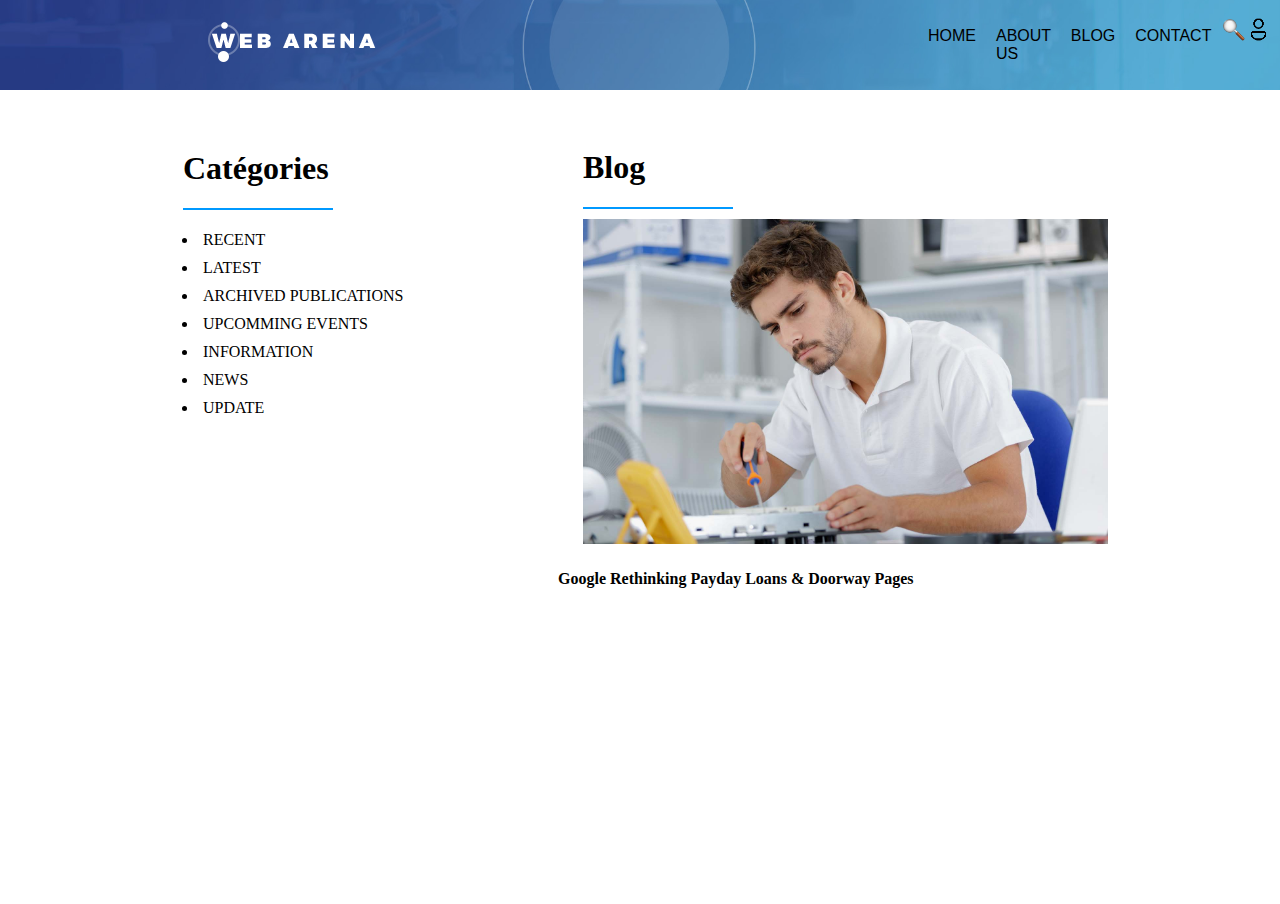
==== TD-3/PART2/blog.html @ d63a8101 "ava,cement td3" ====
<!DOCTYPE HTML>
<html lang="fr">
	
        <meta charset="UTF-8">
		<link rel="StyleSheet" href="css/blog.css">
		<meta name="viewport" content="width=device-width, initial-scale=1.0">
		<title>Blog Arena</title>

<body>
<header>
        <!-- Barre de navigation -->
        <div class="navbar">
            <!-- Logo de la maison -->
            <a class="logo" href="index.html">
                <img src="img/logo.png">
            </a>
            <!-- Boutons de navigation -->
        <div class="nav-buttons">
            <ul class="nav-button">
                <li><a href="index.html">HOME</a></li>
                <li><a href="">ABOUT US</a></li>
                <li><a href="blog.html">BLOG</a></li>
                <li><a href="">CONTACT</a></li>
                <a><img src="img/loupe.png" height="25" width="25"></a>
                <a><img src="img/user.gif" height="25" width="25"></a>
            </ul>
        </div>
        </div>
</header>

<main>

    <div class="b1">
        <h1>Catégories</h1>
        <div id="trait"></div>
        <ul>
            <li><a>RECENT</a></li>
            <li><a>LATEST</a></li>
            <li><a>ARCHIVED PUBLICATIONS</a></li>
            <li><a>UPCOMMING EVENTS</a></li>
            <li><a>INFORMATION</a></li>
            <li><a>NEWS</a></li>
            <li><a>UPDATE</a></li>
        </ul>
    </div>

    <div class="b2">
        <h1>Blog</h1>
        <div id="trait"></div>
        <img src="img_blog/blog-img6.jpg" width="525" height="325">
        <h4>Google Rethinking Payday Loans & Doorway Pages</h4>
        <p></p>


    </div>

    <div class="b3">

    </div>






</main>
</body>
</html>
---- TD-3/PART2/css/blog.css ----
/* Style de la barre de navigation */
.navbar {
    position: fixed; /* Fixe la barre en haut de la page */
    top: 0; /* Place la barre tout en haut de la fenêtre */
    left: 0; /* Place la barre tout à gauche de la fenêtre */
    right: 0; /* Place la barre tout à droite de la fenêtre */
    background-image: url("../img/header-bg.jpg");
    color: #fff;
    padding: 5px;
    display: flex;
    justify-content: space-between;
    align-items: center;
    outline: none;
    height: 80px;
    background-repeat: no-repeat;
    background-size: 100%;
    background-position: center;

}

/* Style du logo */
.logo {
    color: #fff;
    text-decoration: none;
    font-size: 20px;
    transition: transform 0.8s;
    margin-left: 200px;
}

.logo:hover {
    transform: scale(1.1);
}

.logo2 {
    margin-right: 15px;
}

/* Styles pour les boutons de navigation */
.nav-button {
    display: flex;
    color: white;
    text-decoration: none;
    font-family: "Agbalumo", sans-serif;
    margin-left: 500px;
    list-style-type: none;
    flex-direction: row;
    margin-right: 5px;
}

.nav-button li {
    padding: 10px;
}

.nav-buttons li a:hover {
    transition: 0.3s;
    color: crimson;
    border-bottom: solid 1px crimson;
}

.nav-button li a {
    text-decoration: none;
    color: black;
    padding-bottom: 3px;
}

/* _________________________________________ MAIN ___________________________________ */

.b1 {
    margin-top: 150px;
    margin-left: 150px;
}

.b1 h1 {
    margin-left: 25px; 
}

#trait {
    border-bottom: rgb(0, 153, 255) 2px solid;
    width: 150px;
    margin-left: 25px;
    margin-bottom: 10px;
}

.b1 li {
    padding: 5px;
}

.b2 {
    position: relative;
    bottom: 295px;
    left: 550px
}

.b2 h1 {
    margin-left: 25px;
}

.b2 img {
    margin-left: 25px;
}
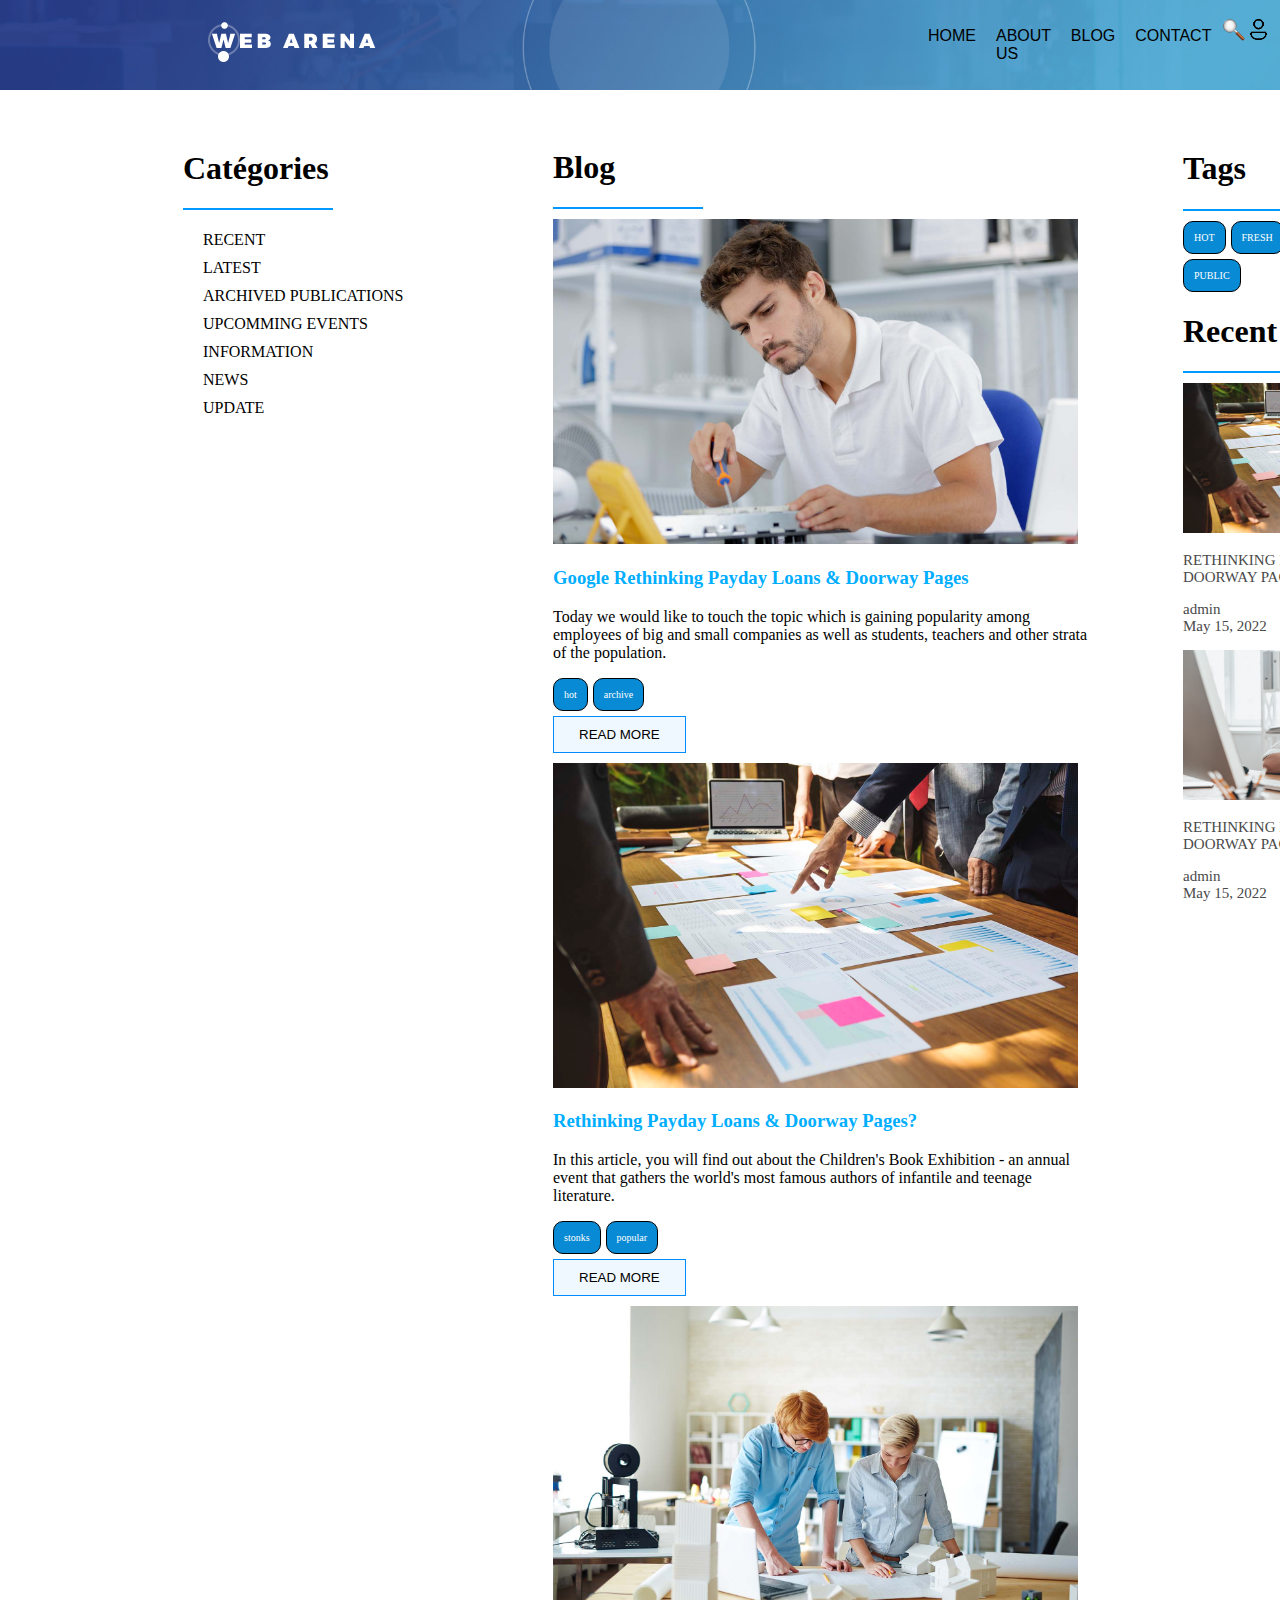
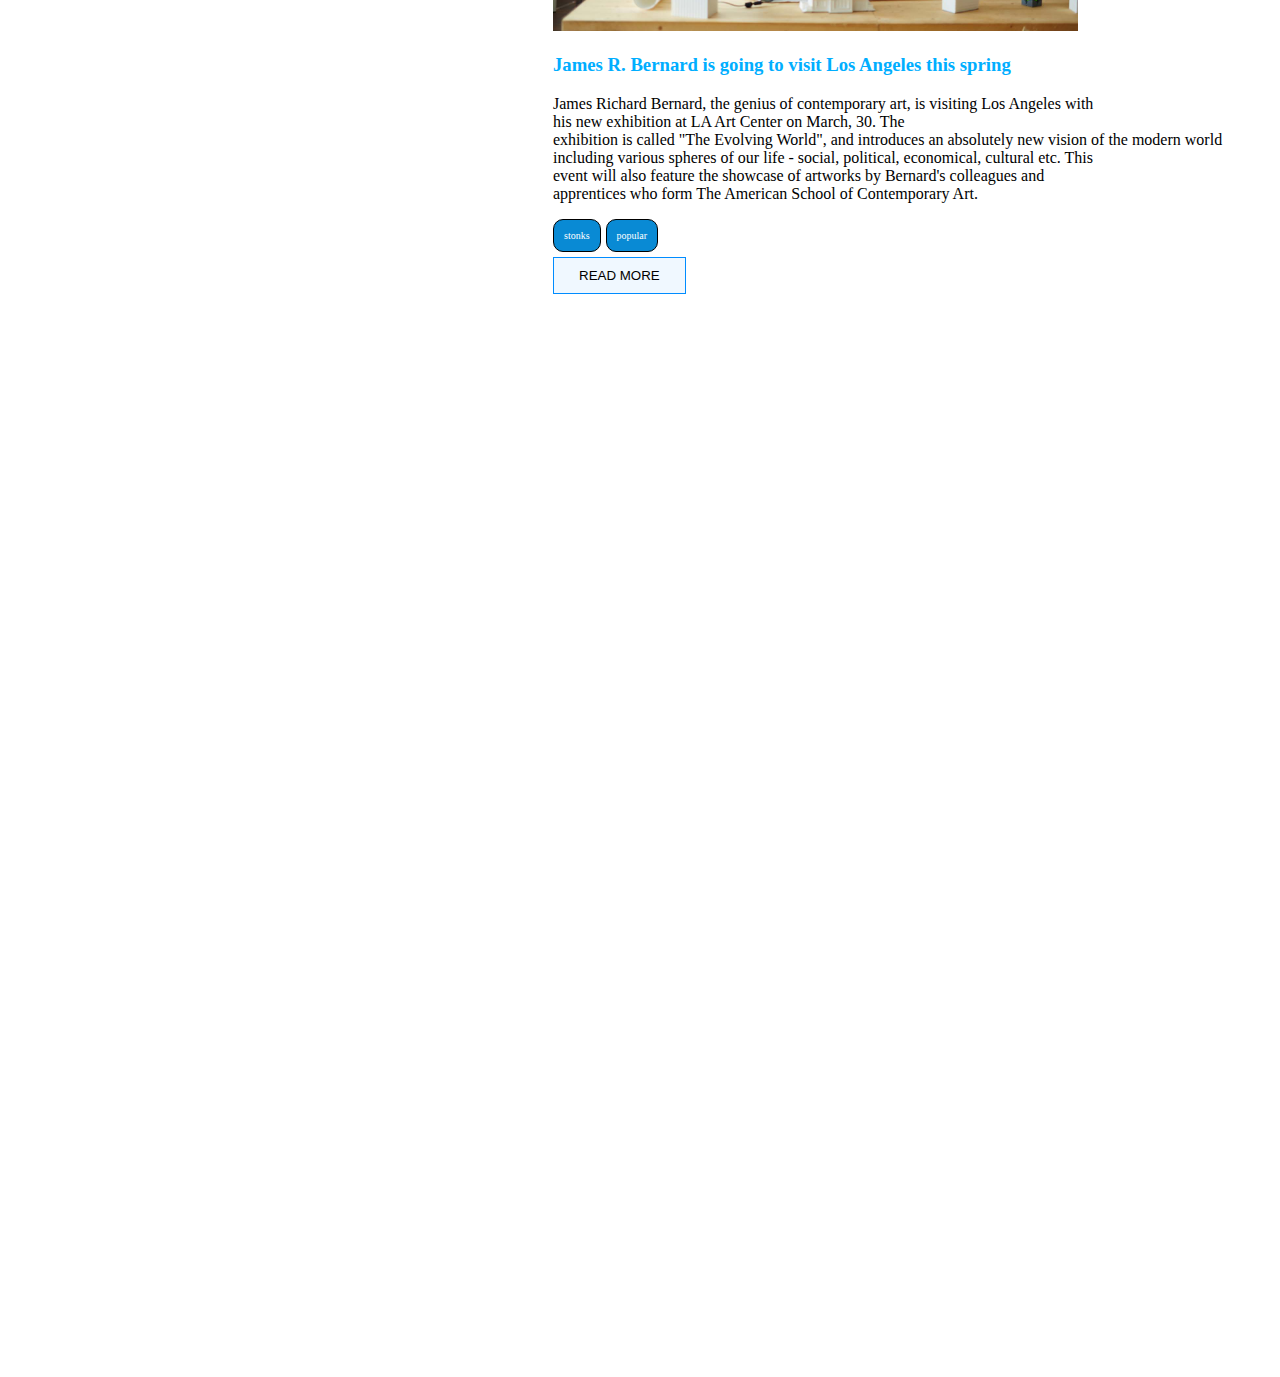
==== commit 865dfff4: "avancement TD3" ====
--- a/TD-3/PART2/blog.html
+++ b/TD-3/PART2/blog.html
@@ -34,27 +34,117 @@
         <h1>Catégories</h1>
         <div id="trait"></div>
         <ul>
-            <li><a>RECENT</a></li>
-            <li><a>LATEST</a></li>
-            <li><a>ARCHIVED PUBLICATIONS</a></li>
-            <li><a>UPCOMMING EVENTS</a></li>
-            <li><a>INFORMATION</a></li>
-            <li><a>NEWS</a></li>
-            <li><a>UPDATE</a></li>
+            <li><a href="">RECENT</a></li>
+            <li><a href="">LATEST</a></li>
+            <li><a href="">ARCHIVED PUBLICATIONS</a></li>
+            <li><a href="">UPCOMMING EVENTS</a></li>
+            <li><a href="">INFORMATION</a></li>
+            <li><a href="">NEWS</a></li>
+            <li><a href="">UPDATE</a></li>
         </ul>
     </div>
 
     <div class="b2">
         <h1>Blog</h1>
         <div id="trait"></div>
-        <img src="img_blog/blog-img6.jpg" width="525" height="325">
-        <h4>Google Rethinking Payday Loans & Doorway Pages</h4>
-        <p></p>
+        <div class="img6">
+            <img src="img_blog/blog-img6.jpg" width="525" height="325">
+            <h3><a>Google Rethinking Payday Loans & Doorway Pages</a></h3>
+            <p id="p1">Today we would like to touch the topic which is gaining popularity among <br>employees of big and small companies as well as students, teachers and other strata <br>of the population.</p>
+            <div class="tag">
+                <div id="tag1">
+                    <p>hot</p>
+                </div>
 
+                <div id="tag2">
+                    <p>archive</p>
+                </div>
+            </div>
+            <button id="read_more">READ MORE</button>
+        </div>
+
+        <div class="img8">
+            <img src="img_blog/blog-img8.jpg" width="525" height="325">
+            <h3><a>Rethinking Payday Loans & Doorway Pages?</a></h3>
+            <p id="p1">In this article, you will find out about the Children's Book Exhibition - an annual <br>
+                event that gathers the world's most famous authors of infantile and teenage <br>
+                literature.</p>
+            <div class="tag">
+                <div id="tag1">
+                    <p>stonks</p>
+                </div>
+
+                <div id="tag2">
+                    <p>popular</p>
+                </div>
+            </div>
+            <button id="read_more">READ MORE</button>
+        </div>
+
+        <div class="img5">
+            <img src="img_blog/blog-img5.jpg" width="525" height="325">
+            <h3><a>James R. Bernard is going to visit Los Angeles this spring</a></h3>
+            <p id="p1">James Richard Bernard, the genius of contemporary art, is visiting Los Angeles with <br>
+                his new exhibition at LA Art Center on March, 30. The <br>
+                exhibition is called "The Evolving World", and introduces an absolutely new vision of the modern world <br>
+                including various spheres of our life - social, political, economical, cultural etc. This <br>
+                event will also feature the showcase of artworks by Bernard's colleagues and <br>
+                apprentices who form The American School of Contemporary Art.</p>
+            <div class="tag">
+                <div id="tag1">
+                    <p>stonks</p>
+                </div>
+
+                <div id="tag2">
+                    <p>popular</p>
+                </div>
+            </div>
+            <button id="read_more">READ MORE</button>
+        </div>
 
     </div>
 
     <div class="b3">
+        <h1>Tags</h1>
+        <div id="trait"></div>
+
+        <div id="Tags">
+            <div id="tag1">
+                <p>HOT</p>
+            </div>
+
+            <div id="tag1">
+                <p>FRESH</p>
+            </div>
+
+            <div id="tag1">
+                <p>TEXT</p>
+            </div>
+
+            <div id="tag1">
+                <p>POPULAR</p>
+            </div>
+        </div>
+        
+        <div class="tag_public">
+            <div id="tag1">
+                <p>PUBLIC</p>
+            </div>
+        </div>
+
+        <h1>Recent Post</h1>
+        <div id="trait"></div>
+
+        <div id="recent_post">
+            <img id="recent1" src="img_blog/blog-img8.jpg" height="150" width="275">
+            <p>RETHINKING PAYDAY LOANS &<br>DOORWAY PAGES?</p>
+            <p id="post_by">admin<br>May 15, 2022</p>
+
+            <img id="recent2" src="img_blog/blog-img7.jpg" height="150" width="275">
+            <p>RETHINKING PAYDAY LOANS &<br>DOORWAY PAGES?</p>
+            <p id="post_by">admin<br>May 15, 2022</p>
+
+        </div>
 
     </div>
 
--- a/TD-3/PART2/css/blog.css
+++ b/TD-3/PART2/css/blog.css
@@ -15,6 +15,7 @@
     background-repeat: no-repeat;
     background-size: 100%;
     background-position: center;
+    z-index: 1000;
 
 }
 
@@ -82,13 +83,29 @@
 }
 
 .b1 li {
+    list-style-type: none;
     padding: 5px;
 }
+
+.b1 li a {
+    color: black;
+    text-decoration: none;
+}
+
+.b1 li a:hover {
+    color: blueviolet;
+    border-bottom: blueviolet 2px solid;
+}
+
+
+
+
+/*________________________________ BLOG __________________________________*/
 
 .b2 {
     position: relative;
     bottom: 295px;
-    left: 550px
+    left: 520px
 }
 
 .b2 h1 {
@@ -97,4 +114,111 @@
 
 .b2 img {
     margin-left: 25px;
+}
+
+.b2 h3 {
+    color: rgb(0, 174, 255);
+    margin-left: 25px;
+}
+
+.b2 #p1 {
+    margin-left: 25px;
+}
+
+.tag {
+    color: white;
+    display: flex;
+    font-size: 10px;
+    flex-direction: row;
+    margin-left: 25px;
+}
+
+#tag1 {
+    margin-right: 5px;
+    padding-left: 10px;
+    padding-right: 10px;
+    background-color: rgb(9, 138, 212);
+    border: black 1px solid;
+    border-radius: 10px;
+}
+
+#tag2 {
+    padding-left: 10px;
+    padding-right: 10px;
+    background-color: rgb(9, 138, 212);
+    border: black 1px solid;
+    border-radius: 10px;
+}
+
+#read_more {
+    margin-left: 25px;
+    margin-top: 5px;
+    background-color: aliceblue;
+    border: rgb(0, 140, 255) 1px solid;
+    padding: 10px;
+    padding-left: 25px;
+    padding-right: 25px;
+    transition: 0.3s;
+}
+
+#read_more:hover {
+    color: white;
+    background-color: rgb(0, 140, 255);
+    padding: 10px;
+    padding-left: 25px;
+    padding-right: 25px;
+}
+
+.img8 {
+    margin-top: 10px;
+}
+
+.img5 {
+    margin-top: 10px;
+}
+
+/* ________________________________TAGS_______________________________________________*/
+
+.b3 {
+    position: relative;
+    bottom: 2060px;
+    left: 1150px
+}
+
+.b3 h1 {
+    margin-left: 25px;
+}
+
+#Tags {
+    margin-left: 25px;
+    color: white;
+    display: flex;
+    font-size: 10px;
+    flex-direction: row;
+    margin-left: 25px;
+}
+
+.tag_public {
+    margin-left: 25px;
+    color: white;
+    display: flex;
+    font-size: 10px;
+    margin-top: 5px;
+    margin-left: 25px;
+}
+
+/*____________________________________________ RECENT POST ___________________________________________*/
+
+#recent_post {
+    margin-left: 25px;
+}
+
+#recent_post p {
+    color: rgb(73, 73, 73);
+    font-size: 15px;
+}
+
+#post_by {
+    color: rgb(73, 73, 73);
+    font-size: 15px;
 }